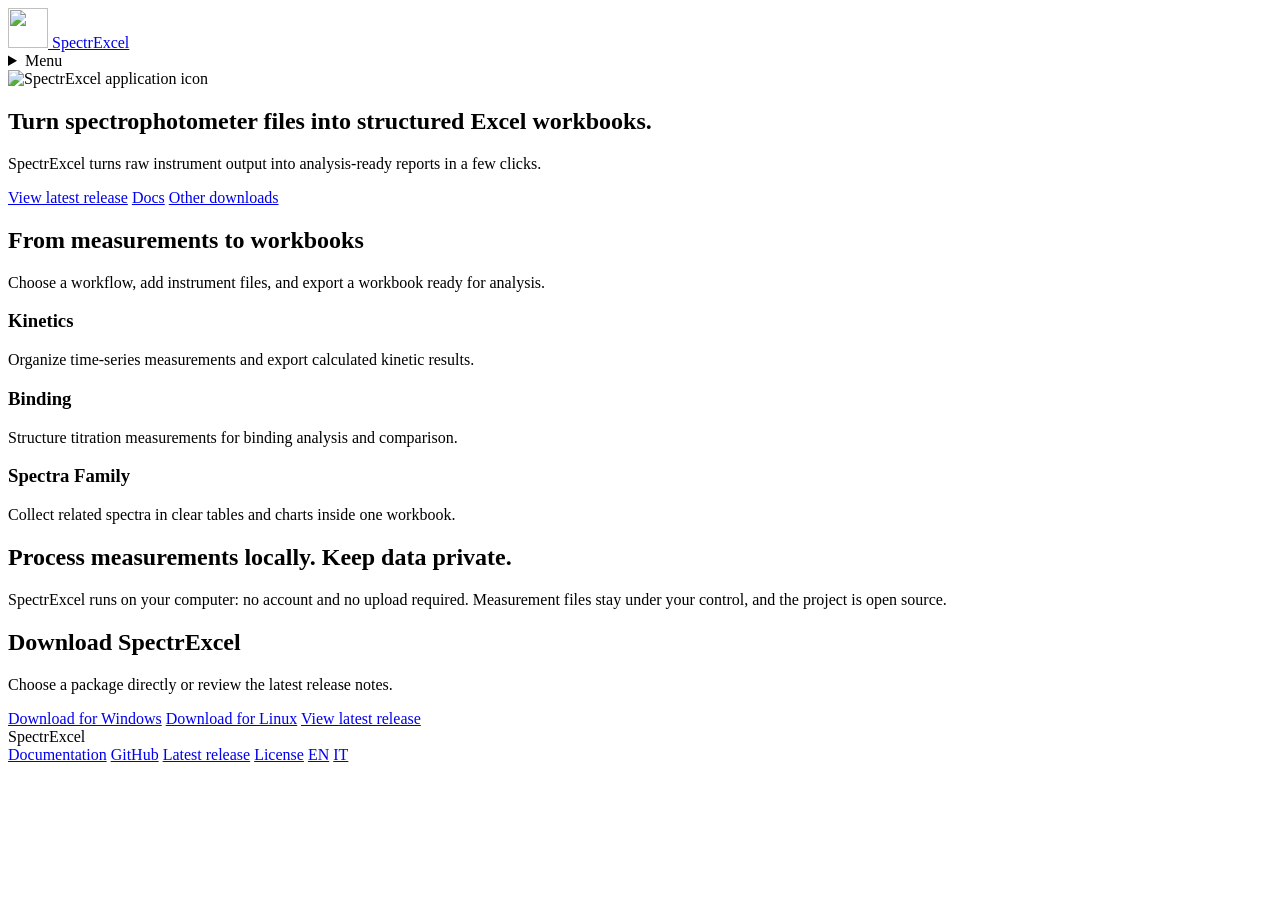
==== site/index.html @ fd1aca51 "fix(site): correct responsive hero and nav" ====
<!doctype html>
<html lang="en">
<head>
  <meta charset="utf-8">
  <meta name="viewport" content="width=device-width, initial-scale=1">
  <title>SpectrExcel | Spectrophotometer data to Excel</title>
  <meta name="description" content="Turn spectrophotometer files into structured, analysis-ready Excel workbooks.">
  <link rel="canonical" href="https://spectrexcel.albertomosconi.it/">
  <link rel="icon" href="/assets/icon.png" type="image/png">
  <link rel="stylesheet" href="/assets/styles.css">
  <meta property="og:type" content="website">
  <meta property="og:title" content="SpectrExcel | Spectrophotometer data to Excel">
  <meta property="og:description" content="Turn spectrophotometer files into structured, analysis-ready Excel workbooks.">
  <meta property="og:url" content="https://spectrexcel.albertomosconi.it/">
  <meta property="og:image" content="https://spectrexcel.albertomosconi.it/assets/icon.png">
  <script src="/assets/site.js" defer></script>
</head>
<body>
  <header class="site-header">
    <a href="/" aria-label="SpectrExcel home">
      <img src="/assets/icon.png" alt="" width="40" height="40">
      <span>SpectrExcel</span>
    </a>
    <details class="nav-disclosure">
      <summary>Menu</summary>
      <nav aria-label="Main navigation">
        <a href="#features">Features</a>
        <a href="#privacy">Privacy</a>
        <a href="#download-options">Download</a>
        <a href="/docs/">Docs</a>
        <a href="https://github.com/albertomosconi/spectrexcel" aria-label="View SpectrExcel on GitHub">GitHub</a>
        <a href="/" lang="en" hreflang="en" data-language="en" aria-current="page">EN</a>
        <a href="/it/" lang="it" hreflang="it" data-language="it">IT</a>
      </nav>
    </details>
  </header>

  <main>
    <section class="hero" aria-labelledby="hero-title">
      <img src="/assets/icon.png" alt="SpectrExcel application icon" width="288" height="288">
      <div class="hero-copy">
        <h1 id="hero-title">Turn spectrophotometer files into structured Excel workbooks.</h1>
        <p>SpectrExcel turns raw instrument output into analysis-ready reports in a few clicks.</p>
        <div class="actions">
          <a class="button button-primary" data-download
             data-windows-label="Download for Windows"
             data-linux-label="Download for Linux"
             data-windows-url="https://github.com/albertomosconi/spectrexcel/releases/latest/download/spectrexcel-windows-x86_64.exe"
             data-linux-url="https://github.com/albertomosconi/spectrexcel/releases/latest/download/SpectrExcel-x86_64.AppImage.tar.gz"
             href="https://github.com/albertomosconi/spectrexcel/releases/latest">View latest release</a>
          <a class="button secondary" href="/docs/">Docs</a>
          <a class="button secondary" href="#download-options">Other downloads</a>
        </div>
      </div>
    </section>

    <section id="features" aria-labelledby="features-title">
      <h2 id="features-title">From measurements to workbooks</h2>
      <p>Choose a workflow, add instrument files, and export a workbook ready for analysis.</p>
      <div class="workflow-grid">
        <article class="panel">
          <h3>Kinetics</h3>
          <p>Organize time-series measurements and export calculated kinetic results.</p>
        </article>
        <article class="panel">
          <h3>Binding</h3>
          <p>Structure titration measurements for binding analysis and comparison.</p>
        </article>
        <article class="panel">
          <h3>Spectra Family</h3>
          <p>Collect related spectra in clear tables and charts inside one workbook.</p>
        </article>
      </div>
    </section>

    <section id="privacy" class="panel" aria-labelledby="privacy-title">
      <h2 id="privacy-title">Process measurements locally. Keep data private.</h2>
      <p>SpectrExcel runs on your computer: no account and no upload required. Measurement files stay under your control, and the project is open source.</p>
    </section>

    <section id="download-options" aria-labelledby="download-title">
      <h2 id="download-title">Download SpectrExcel</h2>
      <p>Choose a package directly or review the latest release notes.</p>
      <div class="actions">
        <a class="button" href="https://github.com/albertomosconi/spectrexcel/releases/latest/download/spectrexcel-windows-x86_64.exe">Download for Windows</a>
        <a class="button" href="https://github.com/albertomosconi/spectrexcel/releases/latest/download/SpectrExcel-x86_64.AppImage.tar.gz">Download for Linux</a>
        <a class="button secondary" href="https://github.com/albertomosconi/spectrexcel/releases/latest">View latest release</a>
      </div>
    </section>
  </main>

  <footer class="site-footer">
    <span>SpectrExcel</span>
    <nav aria-label="Footer navigation">
      <a href="/docs/">Documentation</a>
      <a href="https://github.com/albertomosconi/spectrexcel">GitHub</a>
      <a href="https://github.com/albertomosconi/spectrexcel/releases/latest">Latest release</a>
      <a href="https://github.com/albertomosconi/spectrexcel/blob/main/LICENSE">License</a>
      <a href="/" lang="en" hreflang="en" data-language="en" aria-current="page">EN</a>
      <a href="/it/" lang="it" hreflang="it" data-language="it">IT</a>
    </nav>
  </footer>
</body>
</html>
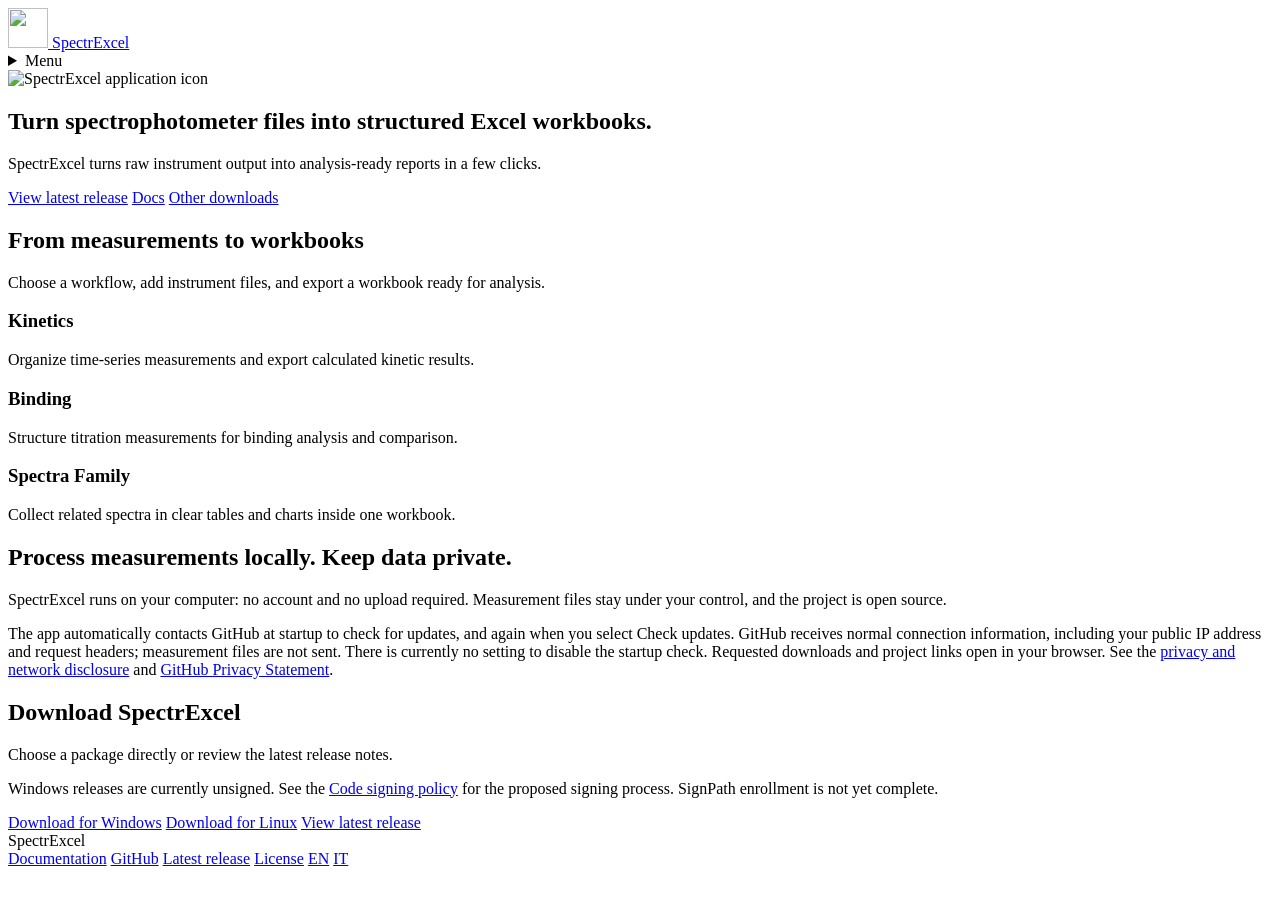
==== commit 470474f9: "docs: document signing policy and privacy" ====
--- a/site/index.html
+++ b/site/index.html
@@ -76,11 +76,13 @@
     <section id="privacy" class="panel" aria-labelledby="privacy-title">
       <h2 id="privacy-title">Process measurements locally. Keep data private.</h2>
       <p>SpectrExcel runs on your computer: no account and no upload required. Measurement files stay under your control, and the project is open source.</p>
+      <p>The app automatically contacts GitHub at startup to check for updates, and again when you select Check updates. GitHub receives normal connection information, including your public IP address and request headers; measurement files are not sent. There is currently no setting to disable the startup check. Requested downloads and project links open in your browser. See the <a href="https://github.com/albertomosconi/spectrexcel/blob/main/CODE_SIGNING.md#privacy-and-network-access">privacy and network disclosure</a> and <a href="https://docs.github.com/en/site-policy/privacy-policies/github-privacy-statement">GitHub Privacy Statement</a>.</p>
     </section>
 
     <section id="download-options" aria-labelledby="download-title">
       <h2 id="download-title">Download SpectrExcel</h2>
       <p>Choose a package directly or review the latest release notes.</p>
+      <p>Windows releases are currently unsigned. See the <a href="https://github.com/albertomosconi/spectrexcel/blob/main/CODE_SIGNING.md">Code signing policy</a> for the proposed signing process. SignPath enrollment is not yet complete.</p>
       <div class="actions">
         <a class="button" href="https://github.com/albertomosconi/spectrexcel/releases/latest/download/spectrexcel-windows-x86_64.exe">Download for Windows</a>
         <a class="button" href="https://github.com/albertomosconi/spectrexcel/releases/latest/download/SpectrExcel-x86_64.AppImage.tar.gz">Download for Linux</a>
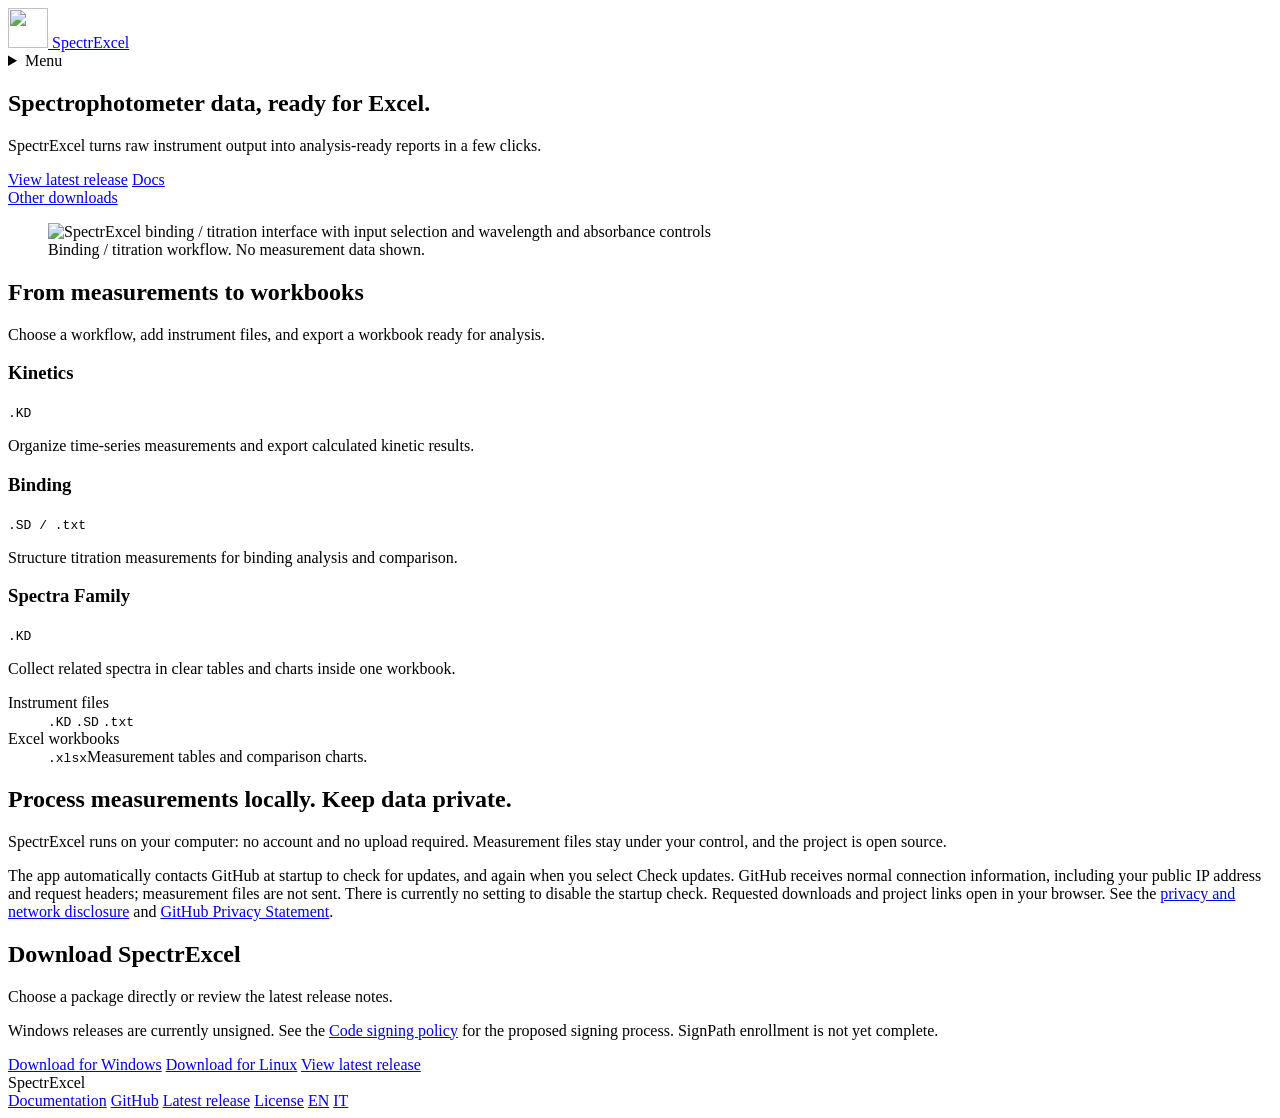
==== commit fa72719e: "feat(site): refresh research-themed design" ====
--- a/site/index.html
+++ b/site/index.html
@@ -8,6 +8,7 @@
   <link rel="canonical" href="https://spectrexcel.albertomosconi.it/">
   <link rel="icon" href="/assets/icon.png" type="image/png">
   <link rel="stylesheet" href="/assets/styles.css">
+  <link rel="preload" href="/assets/research-sans.woff2" as="font" type="font/woff2" crossorigin>
   <meta property="og:type" content="website">
   <meta property="og:title" content="SpectrExcel | Spectrophotometer data to Excel">
   <meta property="og:description" content="Turn spectrophotometer files into structured, analysis-ready Excel workbooks.">
@@ -37,9 +38,8 @@
 
   <main>
     <section class="hero" aria-labelledby="hero-title">
-      <img src="/assets/icon.png" alt="SpectrExcel application icon" width="288" height="288">
       <div class="hero-copy">
-        <h1 id="hero-title">Turn spectrophotometer files into structured Excel workbooks.</h1>
+        <h1 id="hero-title">Spectrophotometer data, ready for Excel.</h1>
         <p>SpectrExcel turns raw instrument output into analysis-ready reports in a few clicks.</p>
         <div class="actions">
           <a class="button button-primary" data-download
@@ -49,27 +49,43 @@
              data-linux-url="https://github.com/albertomosconi/spectrexcel/releases/latest/download/SpectrExcel-x86_64.AppImage.tar.gz"
              href="https://github.com/albertomosconi/spectrexcel/releases/latest">View latest release</a>
           <a class="button secondary" href="/docs/">Docs</a>
-          <a class="button secondary" href="#download-options">Other downloads</a>
         </div>
+        <a class="download-alternative" href="#download-options">Other downloads</a>
       </div>
+      <figure class="product-image">
+        <picture>
+          <source srcset="/assets/app-en-dark.webp" media="(prefers-color-scheme: dark)">
+          <img src="/assets/app-en-light.webp" alt="SpectrExcel binding / titration interface with input selection and wavelength and absorbance controls" width="1000" height="650" fetchpriority="high">
+        </picture>
+        <figcaption>Binding / titration workflow. No measurement data shown.</figcaption>
+      </figure>
     </section>
 
     <section id="features" aria-labelledby="features-title">
       <h2 id="features-title">From measurements to workbooks</h2>
       <p>Choose a workflow, add instrument files, and export a workbook ready for analysis.</p>
+      <div class="features-layout">
       <div class="workflow-grid">
-        <article class="panel">
+        <article>
           <h3>Kinetics</h3>
+          <code>.KD</code>
           <p>Organize time-series measurements and export calculated kinetic results.</p>
         </article>
-        <article class="panel">
+        <article>
           <h3>Binding</h3>
+          <code>.SD / .txt</code>
           <p>Structure titration measurements for binding analysis and comparison.</p>
         </article>
-        <article class="panel">
+        <article>
           <h3>Spectra Family</h3>
+          <code>.KD</code>
           <p>Collect related spectra in clear tables and charts inside one workbook.</p>
         </article>
+      </div>
+      <dl class="format-summary">
+        <div><dt>Instrument files</dt><dd><code>.KD</code> <code>.SD</code> <code>.txt</code></dd></div>
+        <div><dt>Excel workbooks</dt><dd><code>.xlsx</code><span>Measurement tables and comparison charts.</span></dd></div>
+      </dl>
       </div>
     </section>
 
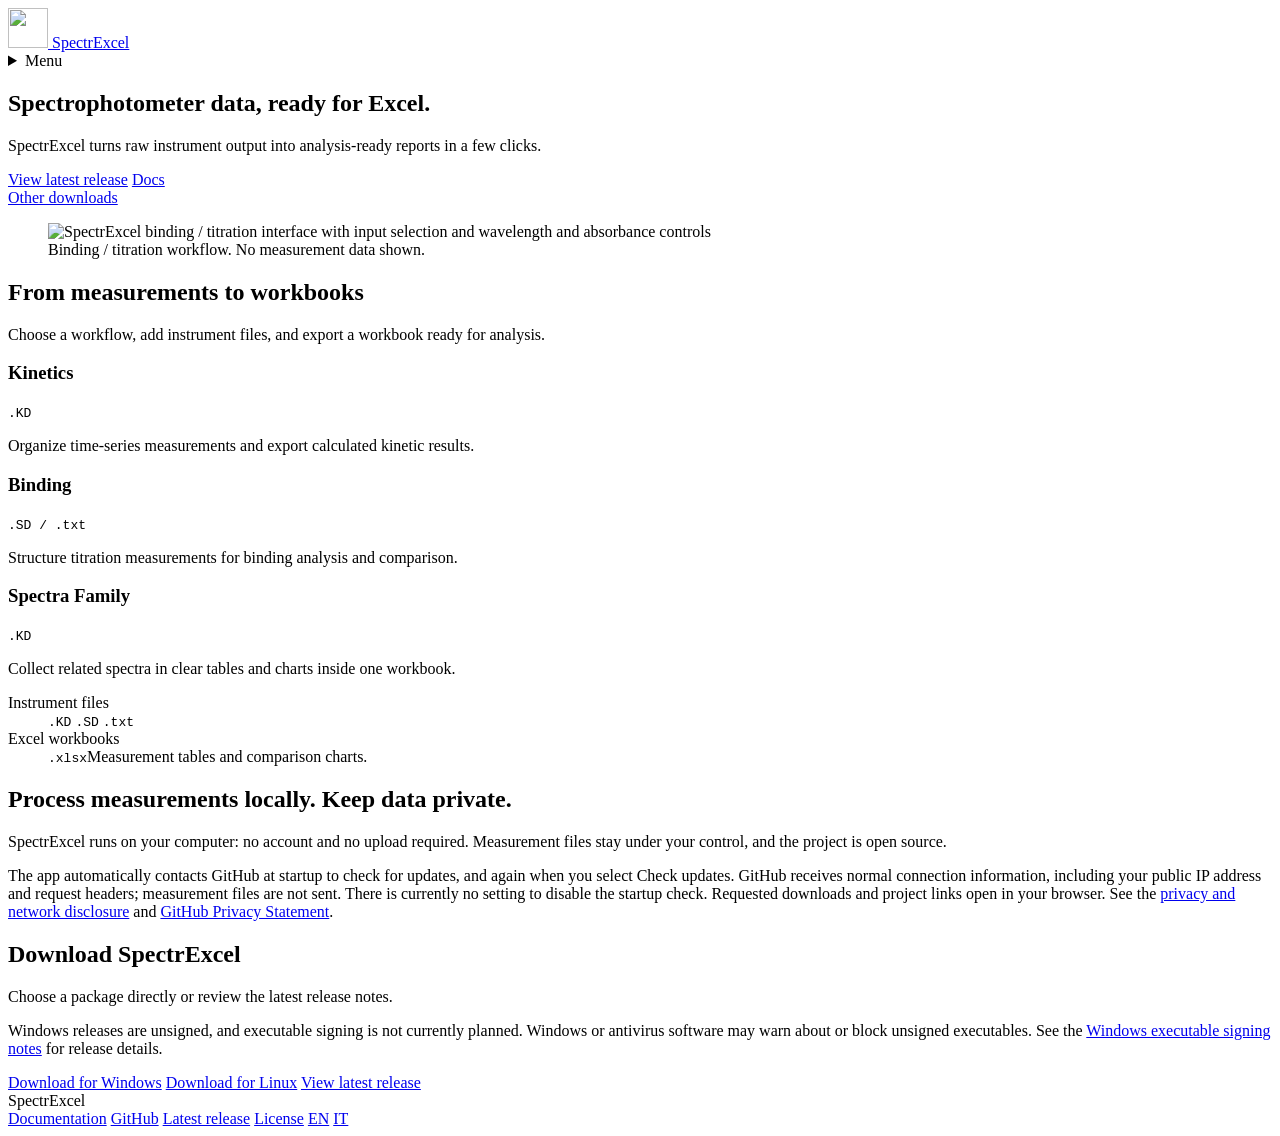
==== commit aec55b5f: "docs: remove proposed Windows signing workflow" ====
--- a/site/index.html
+++ b/site/index.html
@@ -98,7 +98,7 @@
     <section id="download-options" aria-labelledby="download-title">
       <h2 id="download-title">Download SpectrExcel</h2>
       <p>Choose a package directly or review the latest release notes.</p>
-      <p>Windows releases are currently unsigned. See the <a href="https://github.com/albertomosconi/spectrexcel/blob/main/CODE_SIGNING.md">Code signing policy</a> for the proposed signing process. SignPath enrollment is not yet complete.</p>
+      <p>Windows releases are unsigned, and executable signing is not currently planned. Windows or antivirus software may warn about or block unsigned executables. See the <a href="https://github.com/albertomosconi/spectrexcel/blob/main/CODE_SIGNING.md">Windows executable signing notes</a> for release details.</p>
       <div class="actions">
         <a class="button" href="https://github.com/albertomosconi/spectrexcel/releases/latest/download/spectrexcel-windows-x86_64.exe">Download for Windows</a>
         <a class="button" href="https://github.com/albertomosconi/spectrexcel/releases/latest/download/SpectrExcel-x86_64.AppImage.tar.gz">Download for Linux</a>
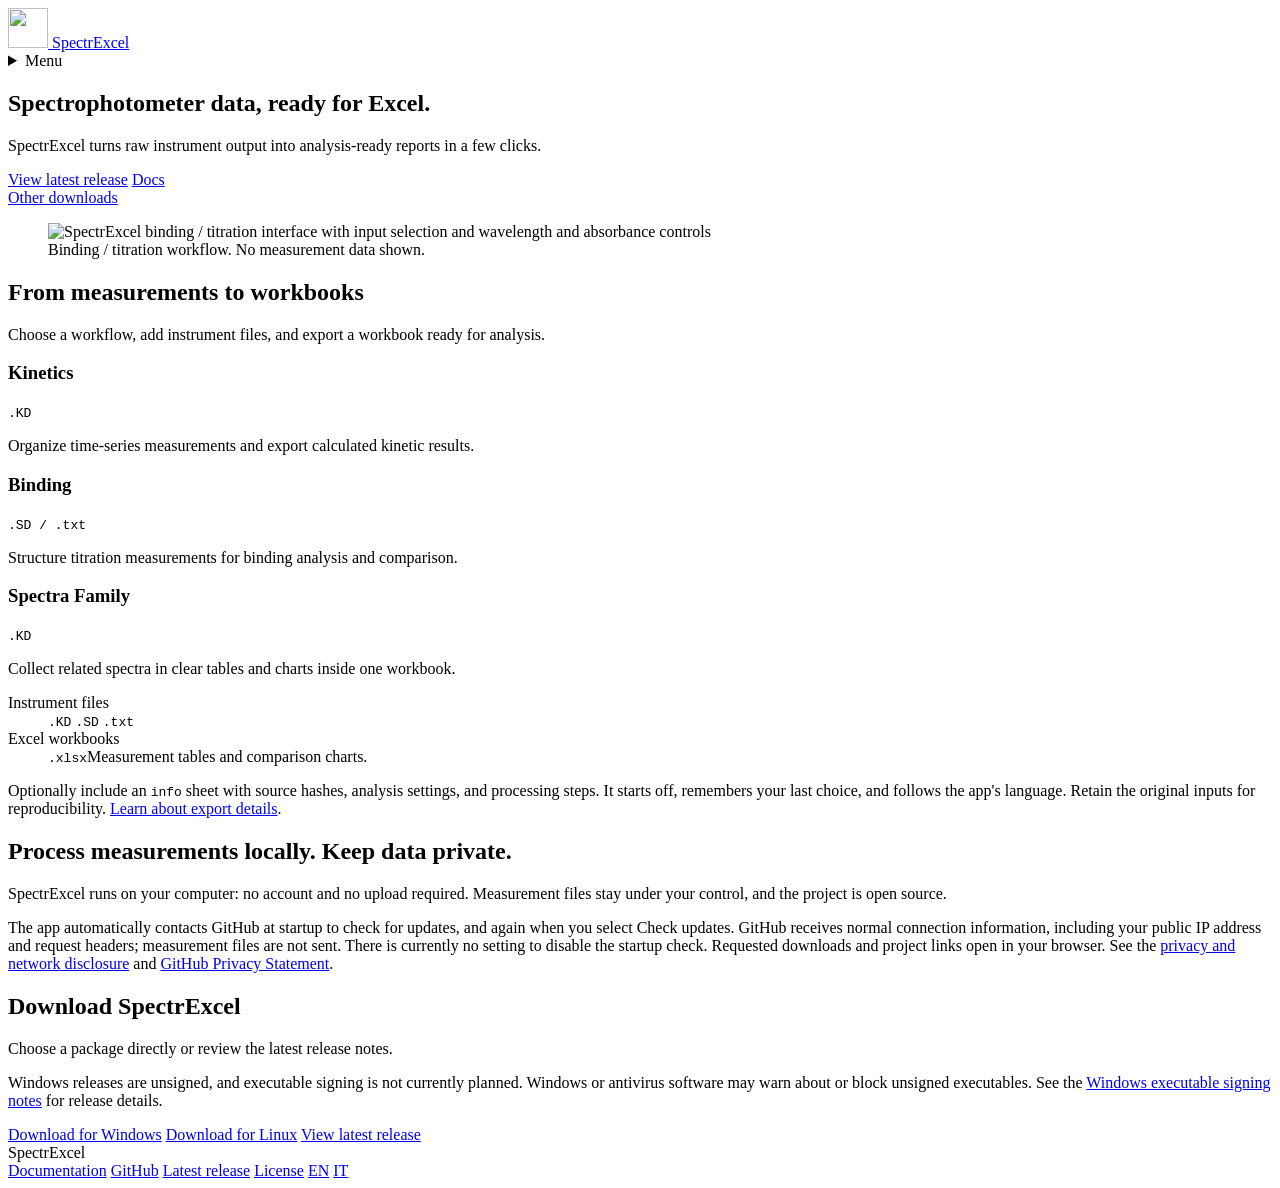
==== commit 9e515dfa: "feat(export): add optional info worksheet" ====
--- a/site/index.html
+++ b/site/index.html
@@ -87,6 +87,7 @@
         <div><dt>Excel workbooks</dt><dd><code>.xlsx</code><span>Measurement tables and comparison charts.</span></dd></div>
       </dl>
       </div>
+      <p>Optionally include an <code>info</code> sheet with source hashes, analysis settings, and processing steps. It starts off, remembers your last choice, and follows the app's language. Retain the original inputs for reproducibility. <a href="/docs/#export-details">Learn about export details</a>.</p>
     </section>
 
     <section id="privacy" class="panel" aria-labelledby="privacy-title">
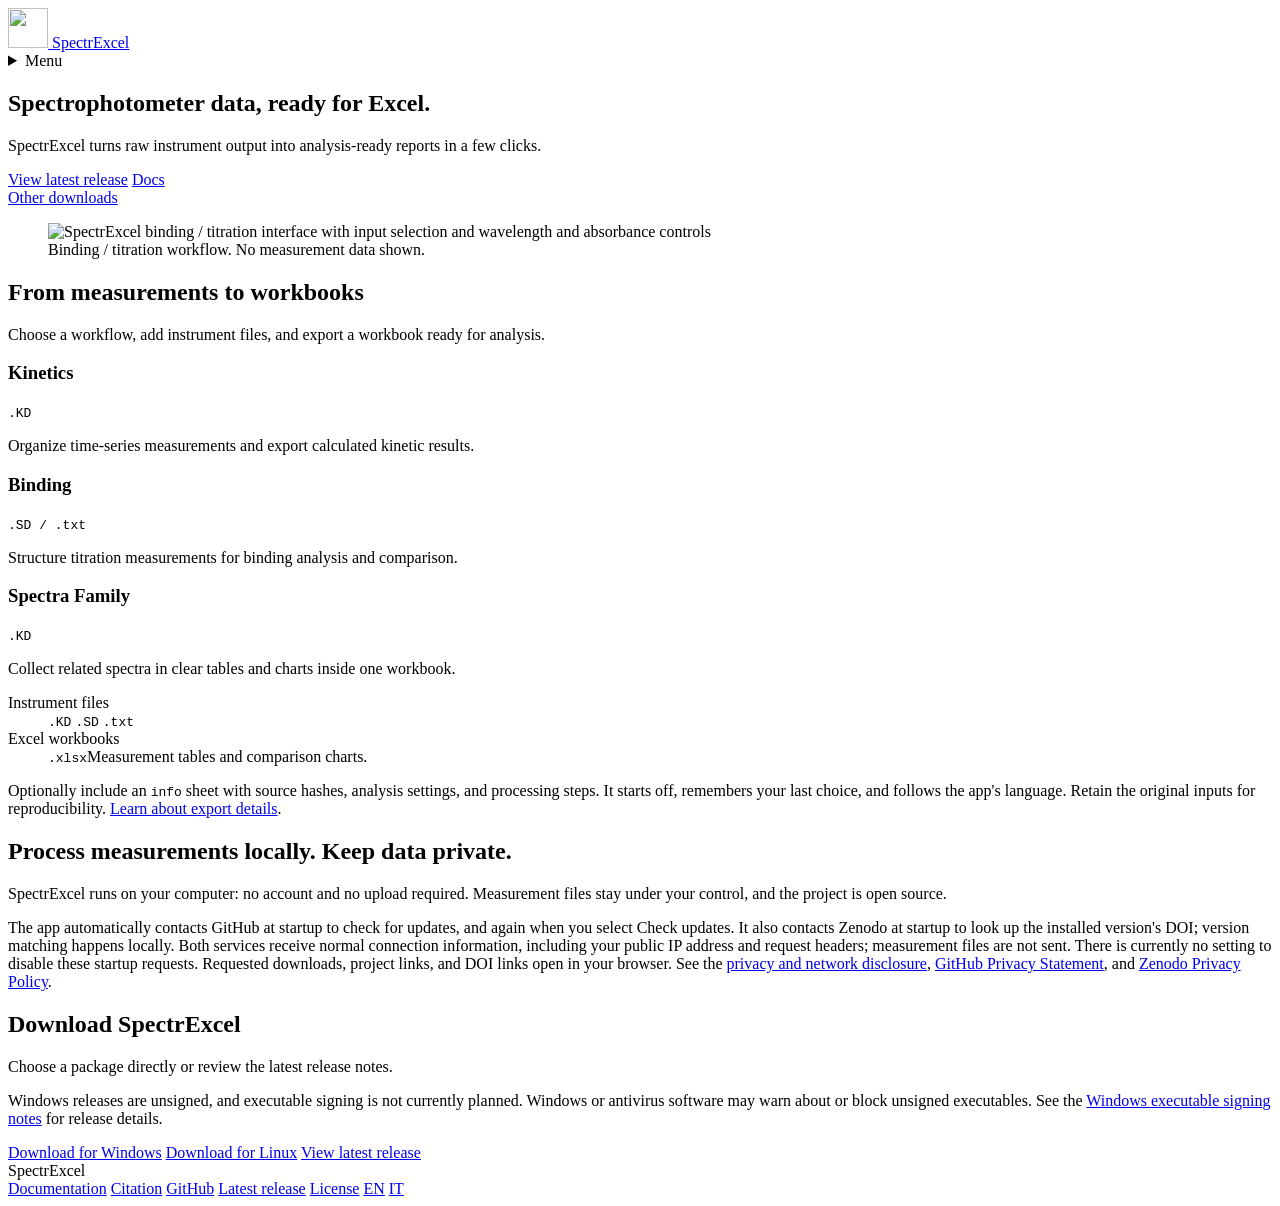
==== commit 901dab30: "feat: add version-specific citation link" ====
--- a/site/index.html
+++ b/site/index.html
@@ -93,7 +93,7 @@
     <section id="privacy" class="panel" aria-labelledby="privacy-title">
       <h2 id="privacy-title">Process measurements locally. Keep data private.</h2>
       <p>SpectrExcel runs on your computer: no account and no upload required. Measurement files stay under your control, and the project is open source.</p>
-      <p>The app automatically contacts GitHub at startup to check for updates, and again when you select Check updates. GitHub receives normal connection information, including your public IP address and request headers; measurement files are not sent. There is currently no setting to disable the startup check. Requested downloads and project links open in your browser. See the <a href="https://github.com/albertomosconi/spectrexcel/blob/main/CODE_SIGNING.md#privacy-and-network-access">privacy and network disclosure</a> and <a href="https://docs.github.com/en/site-policy/privacy-policies/github-privacy-statement">GitHub Privacy Statement</a>.</p>
+      <p>The app automatically contacts GitHub at startup to check for updates, and again when you select Check updates. It also contacts Zenodo at startup to look up the installed version's DOI; version matching happens locally. Both services receive normal connection information, including your public IP address and request headers; measurement files are not sent. There is currently no setting to disable these startup requests. Requested downloads, project links, and DOI links open in your browser. See the <a href="https://github.com/albertomosconi/spectrexcel/blob/main/CODE_SIGNING.md#privacy-and-network-access">privacy and network disclosure</a>, <a href="https://docs.github.com/en/site-policy/privacy-policies/github-privacy-statement">GitHub Privacy Statement</a>, and <a href="https://about.zenodo.org/privacy-policy/">Zenodo Privacy Policy</a>.</p>
     </section>
 
     <section id="download-options" aria-labelledby="download-title">
@@ -112,6 +112,7 @@
     <span>SpectrExcel</span>
     <nav aria-label="Footer navigation">
       <a href="/docs/">Documentation</a>
+      <a href="/docs/#citation">Citation</a>
       <a href="https://github.com/albertomosconi/spectrexcel">GitHub</a>
       <a href="https://github.com/albertomosconi/spectrexcel/releases/latest">Latest release</a>
       <a href="https://github.com/albertomosconi/spectrexcel/blob/main/LICENSE">License</a>
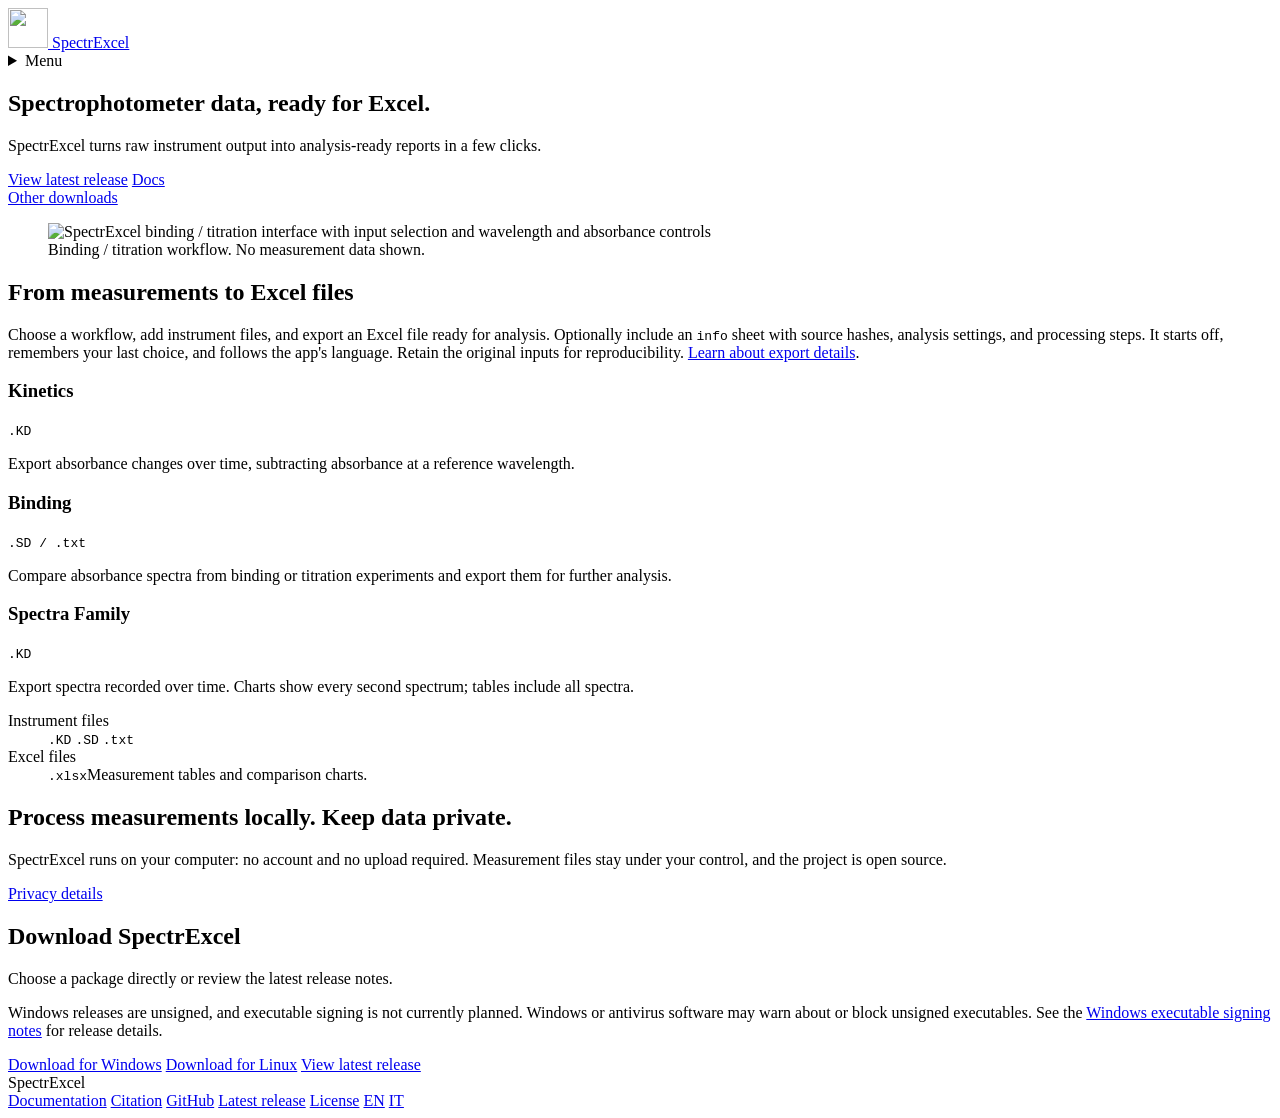
==== commit 5c3d64c4: "fix: clarify assay text and improve site layout" ====
--- a/site/index.html
+++ b/site/index.html
@@ -4,14 +4,14 @@
   <meta charset="utf-8">
   <meta name="viewport" content="width=device-width, initial-scale=1">
   <title>SpectrExcel | Spectrophotometer data to Excel</title>
-  <meta name="description" content="Turn spectrophotometer files into structured, analysis-ready Excel workbooks.">
+  <meta name="description" content="Turn spectrophotometer files into structured, analysis-ready Excel files.">
   <link rel="canonical" href="https://spectrexcel.albertomosconi.it/">
   <link rel="icon" href="/assets/icon.png" type="image/png">
   <link rel="stylesheet" href="/assets/styles.css">
   <link rel="preload" href="/assets/research-sans.woff2" as="font" type="font/woff2" crossorigin>
   <meta property="og:type" content="website">
   <meta property="og:title" content="SpectrExcel | Spectrophotometer data to Excel">
-  <meta property="og:description" content="Turn spectrophotometer files into structured, analysis-ready Excel workbooks.">
+  <meta property="og:description" content="Turn spectrophotometer files into structured, analysis-ready Excel files.">
   <meta property="og:url" content="https://spectrexcel.albertomosconi.it/">
   <meta property="og:image" content="https://spectrexcel.albertomosconi.it/assets/icon.png">
   <script src="/assets/site.js" defer></script>
@@ -62,44 +62,45 @@
     </section>
 
     <section id="features" aria-labelledby="features-title">
-      <h2 id="features-title">From measurements to workbooks</h2>
-      <p>Choose a workflow, add instrument files, and export a workbook ready for analysis.</p>
+      <h2 id="features-title">From measurements to Excel files</h2>
+      <p>Choose a workflow, add instrument files, and export an Excel file ready for analysis. Optionally include an <code>info</code> sheet with source hashes, analysis settings, and processing steps. It starts off, remembers your last choice, and follows the app's language. Retain the original inputs for reproducibility. <a href="/docs/#export-details">Learn about export details</a>.</p>
       <div class="features-layout">
       <div class="workflow-grid">
         <article>
           <h3>Kinetics</h3>
           <code>.KD</code>
-          <p>Organize time-series measurements and export calculated kinetic results.</p>
+          <p>Export absorbance changes over time, subtracting absorbance at a reference wavelength.</p>
         </article>
         <article>
           <h3>Binding</h3>
           <code>.SD / .txt</code>
-          <p>Structure titration measurements for binding analysis and comparison.</p>
+          <p>Compare absorbance spectra from binding or titration experiments and export them for further analysis.</p>
         </article>
         <article>
           <h3>Spectra Family</h3>
           <code>.KD</code>
-          <p>Collect related spectra in clear tables and charts inside one workbook.</p>
+          <p>Export spectra recorded over time. Charts show every second spectrum; tables include all spectra.</p>
         </article>
       </div>
       <dl class="format-summary">
         <div><dt>Instrument files</dt><dd><code>.KD</code> <code>.SD</code> <code>.txt</code></dd></div>
-        <div><dt>Excel workbooks</dt><dd><code>.xlsx</code><span>Measurement tables and comparison charts.</span></dd></div>
+        <div><dt>Excel files</dt><dd><code>.xlsx</code><span>Measurement tables and comparison charts.</span></dd></div>
       </dl>
       </div>
-      <p>Optionally include an <code>info</code> sheet with source hashes, analysis settings, and processing steps. It starts off, remembers your last choice, and follows the app's language. Retain the original inputs for reproducibility. <a href="/docs/#export-details">Learn about export details</a>.</p>
     </section>
 
     <section id="privacy" class="panel" aria-labelledby="privacy-title">
       <h2 id="privacy-title">Process measurements locally. Keep data private.</h2>
       <p>SpectrExcel runs on your computer: no account and no upload required. Measurement files stay under your control, and the project is open source.</p>
-      <p>The app automatically contacts GitHub at startup to check for updates, and again when you select Check updates. It also contacts Zenodo at startup to look up the installed version's DOI; version matching happens locally. Both services receive normal connection information, including your public IP address and request headers; measurement files are not sent. There is currently no setting to disable these startup requests. Requested downloads, project links, and DOI links open in your browser. See the <a href="https://github.com/albertomosconi/spectrexcel/blob/main/CODE_SIGNING.md#privacy-and-network-access">privacy and network disclosure</a>, <a href="https://docs.github.com/en/site-policy/privacy-policies/github-privacy-statement">GitHub Privacy Statement</a>, and <a href="https://about.zenodo.org/privacy-policy/">Zenodo Privacy Policy</a>.</p>
+      <p><a href="/docs/#privacy">Privacy details</a></p>
     </section>
 
     <section id="download-options" aria-labelledby="download-title">
-      <h2 id="download-title">Download SpectrExcel</h2>
-      <p>Choose a package directly or review the latest release notes.</p>
-      <p>Windows releases are unsigned, and executable signing is not currently planned. Windows or antivirus software may warn about or block unsigned executables. See the <a href="https://github.com/albertomosconi/spectrexcel/blob/main/CODE_SIGNING.md">Windows executable signing notes</a> for release details.</p>
+      <div class="download-copy">
+        <h2 id="download-title">Download SpectrExcel</h2>
+        <p>Choose a package directly or review the latest release notes.</p>
+        <p>Windows releases are unsigned, and executable signing is not currently planned. Windows or antivirus software may warn about or block unsigned executables. See the <a href="https://github.com/albertomosconi/spectrexcel/blob/main/CODE_SIGNING.md">Windows executable signing notes</a> for release details.</p>
+      </div>
       <div class="actions">
         <a class="button" href="https://github.com/albertomosconi/spectrexcel/releases/latest/download/spectrexcel-windows-x86_64.exe">Download for Windows</a>
         <a class="button" href="https://github.com/albertomosconi/spectrexcel/releases/latest/download/SpectrExcel-x86_64.AppImage.tar.gz">Download for Linux</a>
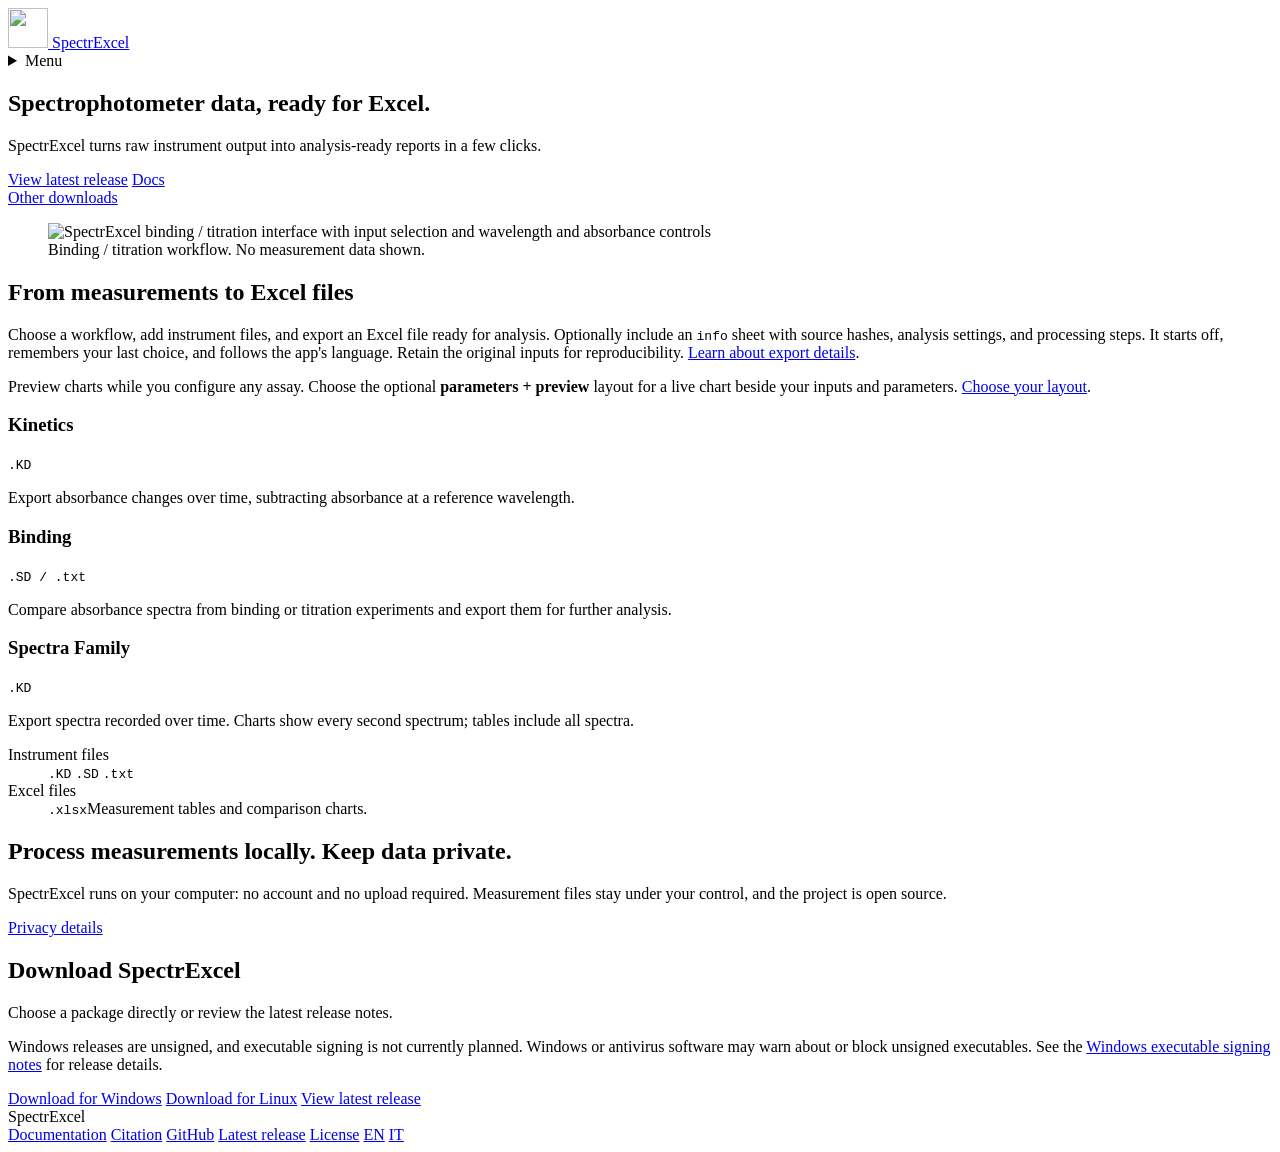
==== commit 1a4a4f79: "docs(site): explain layouts and live previews" ====
--- a/site/index.html
+++ b/site/index.html
@@ -64,6 +64,7 @@
     <section id="features" aria-labelledby="features-title">
       <h2 id="features-title">From measurements to Excel files</h2>
       <p>Choose a workflow, add instrument files, and export an Excel file ready for analysis. Optionally include an <code>info</code> sheet with source hashes, analysis settings, and processing steps. It starts off, remembers your last choice, and follows the app's language. Retain the original inputs for reproducibility. <a href="/docs/#export-details">Learn about export details</a>.</p>
+      <p>Preview charts while you configure any assay. Choose the optional <strong>parameters + preview</strong> layout for a live chart beside your inputs and parameters. <a href="/docs/#layouts">Choose your layout</a>.</p>
       <div class="features-layout">
       <div class="workflow-grid">
         <article>
